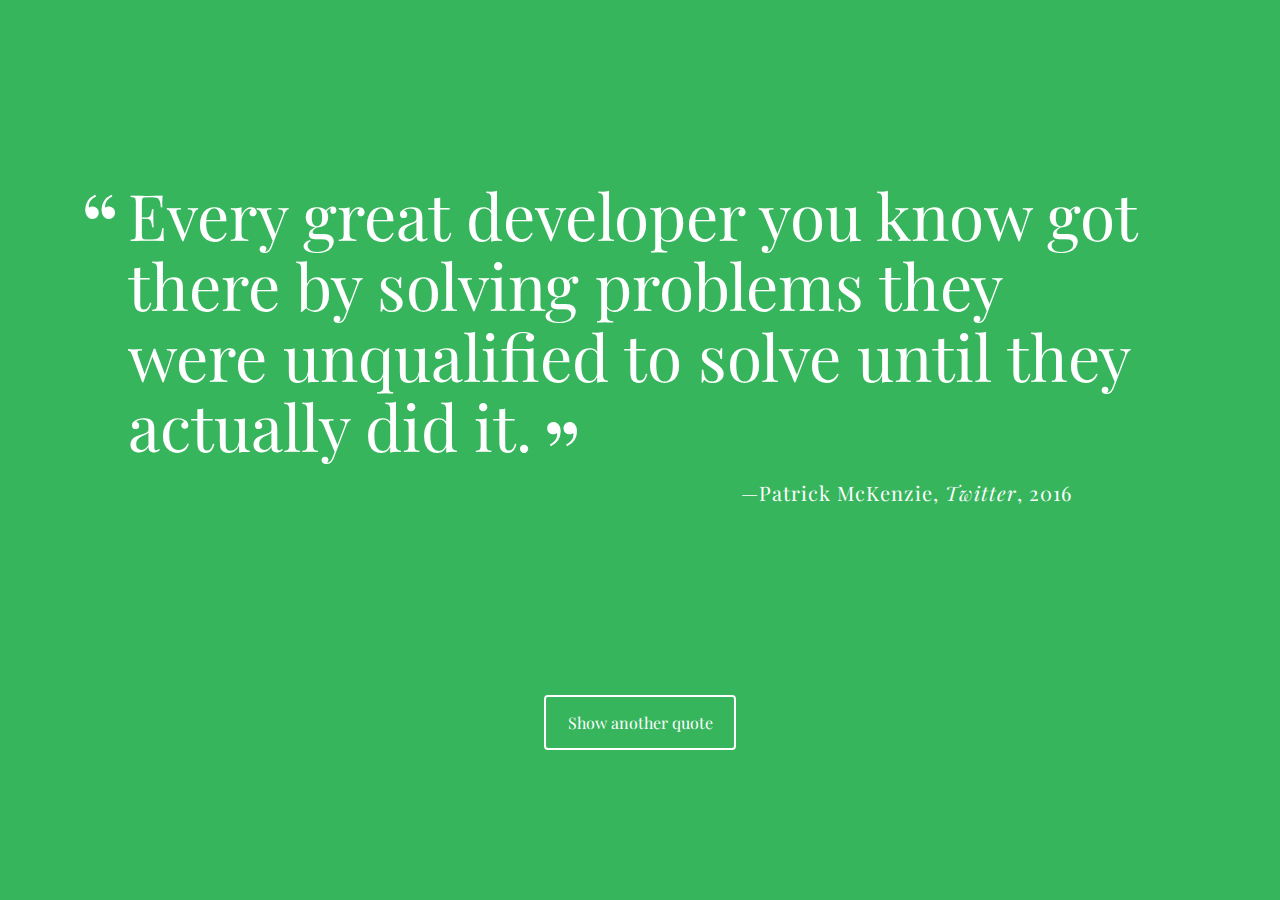
==== index.html @ 93cc3795 "Project One- Build a Random Quote Genorator, first day" ====
<!DOCTYPE html>
<html lang="en">
<head>
  <meta charset="UTF-8">
  <meta name="viewport" content="width=device-width, initial-scale=1.0">
  <title>Random Quotes</title>
  <link href='https://fonts.googleapis.com/css?family=Playfair+Display:400,400italic,700,700italic' rel='stylesheet' type='text/css'>
  <link rel="stylesheet" href="css/normalize.css">
  <link rel="stylesheet" href="css/styles.css">
</head>
<body>
  <div class="container">

    <div id="quote-box">
      <p class="quote">Every great developer you know got there by solving problems they were unqualified to solve until they actually did it.</p>
      <p class="source">Patrick McKenzie<span class="citation">Twitter</span><span class="year">2016</span></p>
    </div>

    <button id="loadQuote">Show another quote</button>

  </div>
  <script src="js/script.js"></script>
</body>
</html>
---- css/styles.css ----
/** 
 * Treehouse FSJS Techdegree
 * Random Quote Generator - CSS
 */

body {
  background-color: #36b55c;
  color: white;
  font-family: 'Playfair Display', serif;
}

#quote-box {
  position: absolute;
  top: 20%;
  left: 10%;
  right: 10%;
  width: 80%;
  line-height: .5;
}

.quote {
  font-size: 2.5rem;
  font-weight: 400;
  line-height: 1.1;
  position: relative;
  margin: 0;
}

.quote:before, .quote:after {
  font-size: 3rem;
  line-height: 2.5rem;
  position: absolute;
}

.quote:before {
  content: "“";
  top: .25em;
  left: -.5em;
}

.quote:after {
  content: "”";
  bottom: -.1em;
  margin-left: .1em;
  position: absolute;
}

.source {
  font-size: 1rem;
  letter-spacing: 0.05em;
  line-height: 1.1;
  text-align: right;
  margin-right: 4em;
}

.source:before {
  content: "—";
}

.citation {
  font-style: italic;
}

.citation:before {
  content: ", ";
  font-style: normal;
}

.year:before {
  content: ", ";
  font-style: normal;
}

#loadQuote {
  position: fixed;
  width: 12em;
  display: inline-block;
  left: 50%;
  margin-left: -6em;
  bottom: 150px;
  border-radius: 4px;
  border: 2px solid #fff;
  color: #fff;
  background-color: #36b55c;
  padding: 15px 0;
  transition: .5s ;
}
#loadQuote:hover {
  background-color: rgba(255,255,255,.25);
}

#loadQuote:focus {
  outline: none;
}

@media (min-width: 420px) {
  .quote {
    font-size: 4rem;
  }
  .quote:before, .quote:after {
    font-size: 6rem;
  }
  .source {
    font-size: 1.25rem;
  }
}
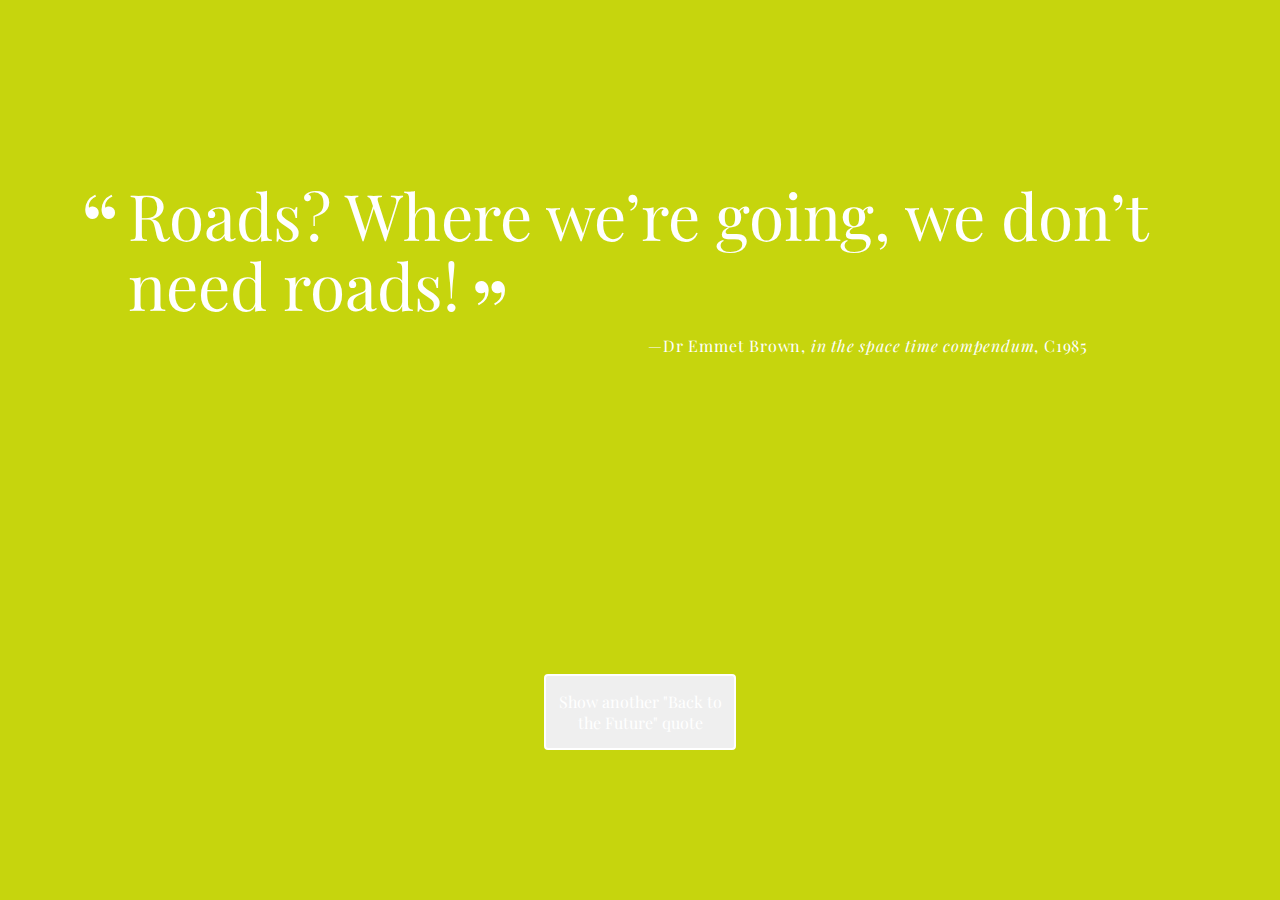
==== commit b200799b: "still rendering two quotes, must refactor using querySelectors" ====
--- a/index.html
+++ b/index.html
@@ -10,14 +10,11 @@
 </head>
 <body>
   <div class="container">
-
     <div id="quote-box">
-      <p class="quote">Every great developer you know got there by solving problems they were unqualified to solve until they actually did it.</p>
-      <p class="source">Patrick McKenzie<span class="citation">Twitter</span><span class="year">2016</span></p>
+      <p class="quote">Roads? Where we’re going, we don’t need roads!</p>
+      <p class="character">Dr Emmet Brown<span class="citation">in the space time compendum</span><span class="year">C1985</span></p>
     </div>
-
-    <button id="loadQuote">Show another quote</button>
-
+    <button id="loadQuote">Show another "Back to the Future" quote</button>
   </div>
   <script src="js/script.js"></script>
 </body>
--- a/css/styles.css
+++ b/css/styles.css
@@ -45,7 +45,7 @@
   position: absolute;
 }
 
-.source {
+.character {
   font-size: 1rem;
   letter-spacing: 0.05em;
   line-height: 1.1;
@@ -53,7 +53,7 @@
   margin-right: 4em;
 }
 
-.source:before {
+.character:before {
   content: "—";
 }
 
@@ -81,7 +81,7 @@
   border-radius: 4px;
   border: 2px solid #fff;
   color: #fff;
-  background-color: #36b55c;
+  /* background-color: #36b55c; */
   padding: 15px 0;
   transition: .5s ;
 }
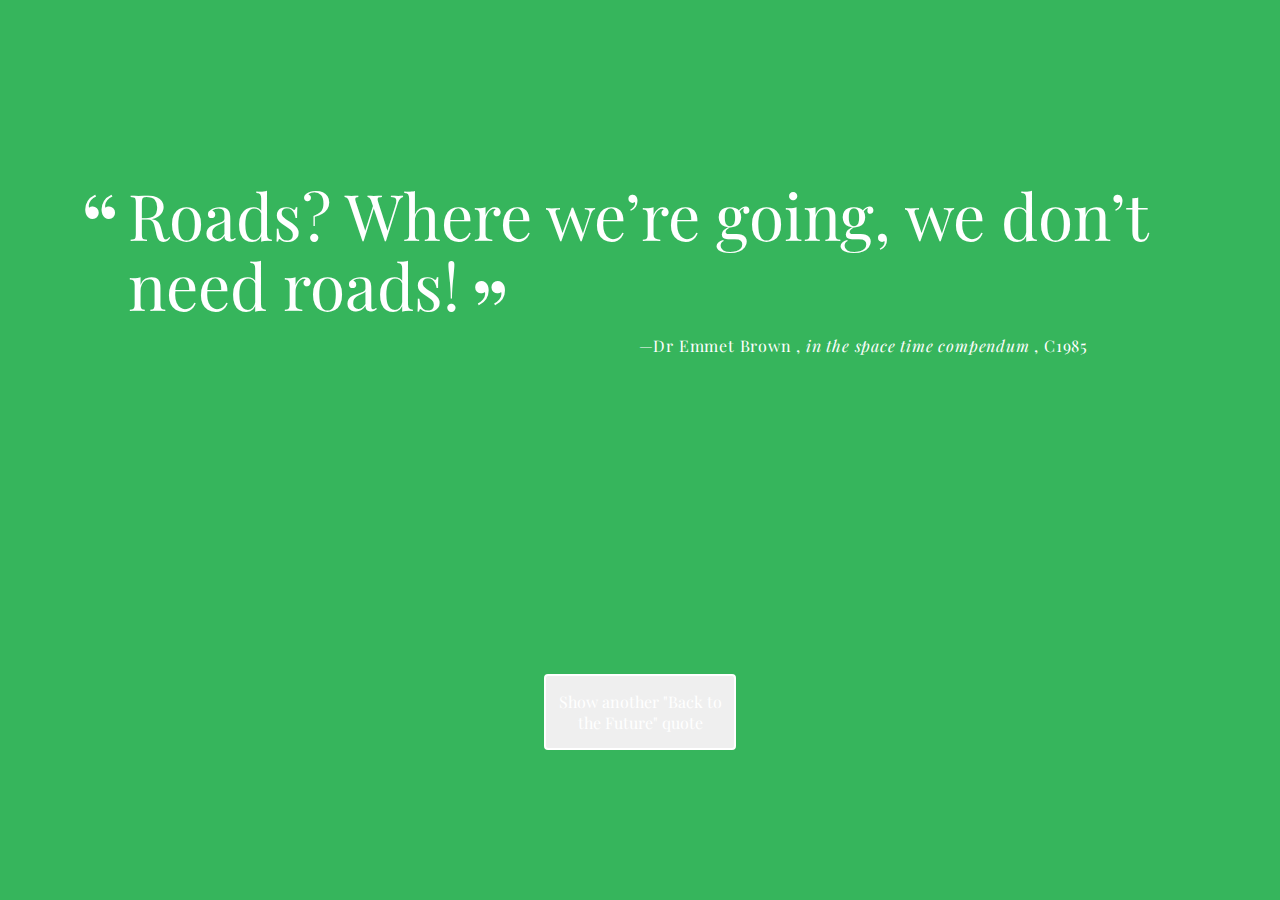
==== commit 34a52627: "clean up and grammar correction needed, functionality complete" ====
--- a/index.html
+++ b/index.html
@@ -9,13 +9,14 @@
   <link rel="stylesheet" href="css/styles.css">
 </head>
 <body>
-  <div class="container">
-    <div id="quote-box">
-      <p class="quote">Roads? Where we’re going, we don’t need roads!</p>
-      <p class="character">Dr Emmet Brown<span class="citation">in the space time compendum</span><span class="year">C1985</span></p>
-    </div>
-    <button id="loadQuote">Show another "Back to the Future" quote</button>
+  <div id="quote-box">
+    <p class="quote">Roads? Where we’re going, we don’t need roads!</p>
+    <p class="character">Dr Emmet Brown
+      <span class="citation">in the space time compendum</span>
+      <span class="year">C1985</span>
+    </p>
   </div>
+  <button id="loadQuote">Show another "Back to the Future" quote</button>
   <script src="js/script.js"></script>
 </body>
 </html>